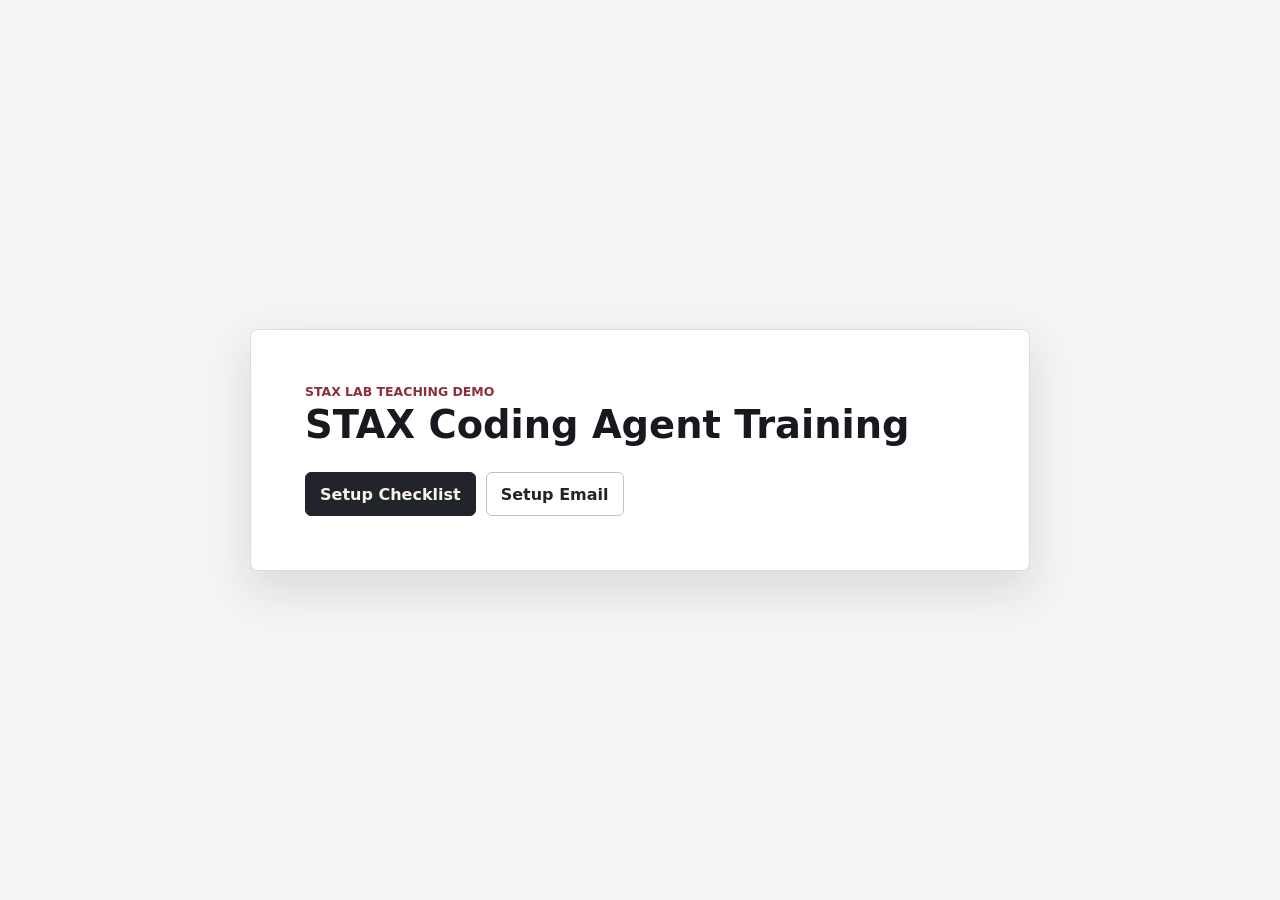
==== docs/index.html @ 01aca0a4 "Update STAX training guide workflow" ====
<!doctype html>
<html lang="en">
  <head>
    <meta charset="utf-8">
    <meta name="viewport" content="width=device-width, initial-scale=1">
    <title>STAX Coding Agent Training</title>
    <link rel="icon" href="data:,">
    <link rel="stylesheet" href="styles.css?v=20260525-setup-page">
  </head>
  <body class="welcome-page">
    <main class="welcome-shell">
      <section class="welcome-panel" aria-labelledby="welcomeTitle">
        <p class="eyebrow">STAX Lab teaching demo</p>
        <h1 id="welcomeTitle">STAX Coding Agent Training</h1>
        <div class="welcome-actions" aria-label="Training links">
          <a class="action-button primary" href="setup.html">Setup Checklist</a>
          <a class="action-button" href="session_invitation_email.md">Setup Email</a>
        </div>
      </section>
    </main>
  </body>
</html>
---- docs/styles.css ----
:root {
  --ink: #17191f;
  --muted: #606975;
  --paper: #f4f5f2;
  --surface: #ffffff;
  --line: #d9ded7;
  --nav: #22242b;
  --nav-ink: #f8f3e7;
  --burgundy: #8a2f3c;
  --teal: #1e6f72;
  --gold: #b9802e;
  --blue: #315f86;
  --shadow: 0 18px 46px rgba(23, 25, 31, 0.12);
  --soft-shadow: 0 10px 30px rgba(23, 25, 31, 0.08);
}

* {
  box-sizing: border-box;
}

body {
  margin: 0;
  min-height: 100vh;
  color: var(--ink);
  background: var(--paper);
  font-family: Inter, ui-sans-serif, system-ui, -apple-system, BlinkMacSystemFont, "Segoe UI", sans-serif;
}

.welcome-page {
  display: grid;
  min-height: 100vh;
  place-items: center;
}

.welcome-shell {
  width: min(780px, calc(100% - 40px));
}

.welcome-panel {
  padding: clamp(28px, 5vw, 54px);
  border: 1px solid var(--line);
  border-radius: 8px;
  background: var(--surface);
  box-shadow: var(--shadow);
}

.welcome-actions {
  display: flex;
  flex-wrap: wrap;
  gap: 10px;
  margin-top: 28px;
}

.action-button {
  display: inline-flex;
  align-items: center;
  justify-content: center;
  min-height: 44px;
  padding: 10px 14px;
  border: 1px solid #b7c7bd;
  border-radius: 6px;
  color: var(--nav);
  background: #ffffff;
  font-weight: 800;
  text-decoration: none;
}

.action-button:hover,
.action-button:focus-visible {
  border-color: var(--burgundy);
  color: var(--burgundy);
  outline: none;
}

.action-button.primary {
  border-color: var(--nav);
  color: var(--nav-ink);
  background: var(--nav);
}

.action-button.primary:hover,
.action-button.primary:focus-visible {
  border-color: var(--burgundy);
  background: var(--burgundy);
  color: #ffffff;
}

.topbar {
  padding: 26px max(20px, calc((100vw - 1180px) / 2)) 22px;
  border-bottom: 1px solid var(--line);
  background:
    linear-gradient(135deg, rgba(138, 47, 60, 0.08), rgba(30, 111, 114, 0.07)),
    #ffffff;
}

.eyebrow {
  margin: 0 0 6px;
  color: var(--burgundy);
  font-size: 0.78rem;
  font-weight: 800;
  text-transform: uppercase;
}

h1,
h2,
h3,
p {
  margin-top: 0;
}

h1 {
  margin-bottom: 7px;
  font-size: clamp(1.75rem, 3vw, 2.75rem);
  line-height: 1.04;
}

h2 {
  margin-bottom: 16px;
  font-size: clamp(1.45rem, 2.4vw, 2.2rem);
}

h3 {
  margin-bottom: 12px;
  font-size: 0.95rem;
}

code {
  display: inline-block;
  max-width: 100%;
  overflow-wrap: anywhere;
  padding: 8px 10px;
  border: 1px solid #cbd3cf;
  border-radius: 6px;
  background: #fbfbf8;
  color: #122338;
  font-family: "SFMono-Regular", Consolas, "Liberation Mono", monospace;
  font-size: 0.86rem;
}

.layout {
  display: grid;
  grid-template-columns: 300px minmax(0, 1fr);
  gap: 22px;
  width: min(1180px, calc(100% - 32px));
  margin: 22px auto 36px;
}

.module-nav,
.module-panel {
  border: 1px solid var(--line);
  border-radius: 8px;
  background: var(--surface);
  box-shadow: var(--soft-shadow);
}

.module-nav {
  align-self: start;
  overflow: hidden;
}

.nav-heading {
  display: flex;
  align-items: center;
  justify-content: space-between;
  padding: 14px 16px;
  color: var(--nav-ink);
  background: var(--nav);
  font-weight: 800;
}

.module-buttons {
  display: grid;
  gap: 1px;
  background: var(--line);
}

.module-button {
  display: grid;
  grid-template-columns: 30px minmax(0, 1fr);
  gap: 10px;
  width: 100%;
  min-height: 54px;
  padding: 13px 15px;
  border: 0;
  background: #ffffff;
  color: var(--ink);
  text-align: left;
  cursor: pointer;
}

.module-button:hover,
.module-button:focus-visible {
  background: #f8f1f2;
  outline: none;
}

.module-button.active {
  background: #f7eef0;
  box-shadow: inset 4px 0 0 var(--burgundy);
}

.module-index {
  display: inline-grid;
  place-items: center;
  width: 28px;
  height: 28px;
  border-radius: 999px;
  color: #ffffff;
  background: var(--blue);
  font-size: 0.78rem;
  font-weight: 800;
}

.module-button.done .module-index {
  background: var(--teal);
}

.module-name {
  display: block;
  overflow-wrap: anywhere;
  font-weight: 800;
  line-height: 1.2;
}

.module-step {
  display: block;
  margin-top: 4px;
  color: var(--muted);
  font-size: 0.82rem;
}

.module-panel {
  min-height: 690px;
  padding: clamp(18px, 3vw, 34px);
}

.module-meta {
  display: flex;
  align-items: center;
  margin-bottom: 12px;
  color: var(--muted);
  font-size: 0.9rem;
  font-weight: 700;
}

.tag {
  padding: 5px 10px;
  border-radius: 999px;
  color: #ffffff;
  background: var(--teal);
  font-size: 0.78rem;
  text-transform: uppercase;
}

.module-body {
  display: grid;
  gap: 12px;
  max-width: 850px;
  color: #273440;
  line-height: 1.58;
}

.module-body p {
  margin-bottom: 0;
}

.command-band,
.prompt-band,
.checklist-band,
.substep-band {
  margin-top: 22px;
  padding-top: 18px;
  border-top: 1px solid var(--line);
}

.substep-list {
  display: grid;
  gap: 16px;
}

.substep-card {
  display: grid;
  grid-template-columns: 58px minmax(0, 1fr);
  gap: 16px;
  padding: 18px;
  border: 1px solid #d7ddd8;
  border-radius: 8px;
  background:
    linear-gradient(180deg, rgba(255, 255, 255, 0.96), rgba(251, 251, 248, 0.96)),
    #ffffff;
  box-shadow: 0 1px 0 rgba(23, 25, 31, 0.04);
}

.substep-card-with-image .substep-image {
  width: calc(100% + 74px);
  margin-left: -74px;
}

.substep-number {
  display: inline-grid;
  place-items: center;
  width: 46px;
  height: 32px;
  border-radius: 999px;
  color: #ffffff;
  background: var(--blue);
  font-size: 0.84rem;
  font-weight: 800;
}

.substep-card-complete {
  border-color: #b7c7bd;
  background:
    linear-gradient(180deg, rgba(247, 252, 249, 0.98), rgba(251, 251, 248, 0.96)),
    #ffffff;
}

.substep-title-row {
  display: flex;
  align-items: flex-start;
  justify-content: space-between;
  gap: 14px;
}

.substep-card h4 {
  margin: 0;
  font-size: 1.08rem;
}

.substep-check {
  display: inline-flex;
  flex: 0 0 auto;
  align-items: center;
  gap: 7px;
  min-height: 32px;
  padding: 5px 9px;
  border: 1px solid #b7c7bd;
  border-radius: 6px;
  color: #273440;
  background: #ffffff;
  font-size: 0.78rem;
  font-weight: 800;
  cursor: pointer;
}

.substep-check input {
  width: 17px;
  height: 17px;
  margin: 0;
  accent-color: var(--teal);
}

.substep-card-complete .substep-number {
  background: var(--teal);
}

.substep-card-complete h4 {
  color: var(--teal);
}

.substep-card p {
  margin: 0;
  color: #273440;
  line-height: 1.48;
}

.substep-content {
  display: grid;
  gap: 12px;
}

.substep-image {
  margin: 4px 0 0;
  overflow: hidden;
  border: 1px solid #d8e0dc;
  border-radius: 8px;
  background: #f8faf9;
}

.substep-image img {
  display: block;
  width: 100%;
  height: auto;
}

.substep-image figcaption {
  padding: 10px 12px;
  border-top: 1px solid #d8e0dc;
  color: #3c4752;
  background: #ffffff;
  font-size: 0.82rem;
  line-height: 1.4;
}

.substep-material {
  display: grid;
  gap: 4px;
  padding: 12px;
  border: 1px solid #d9e1dc;
  border-radius: 8px;
  background: #f4faf7;
  color: #233139;
  line-height: 1.45;
}

.substep-label {
  color: var(--teal);
  font-size: 0.76rem;
  font-weight: 800;
  text-transform: uppercase;
}

.substep-prompt {
  display: grid;
  grid-template-columns: minmax(0, 1fr) auto;
  align-items: end;
  gap: 10px;
  padding: 12px;
  border: 1px solid #ead9b8;
  border-radius: 8px;
  background: #fffaf0;
}

.substep-prompt-copy {
  display: grid;
  gap: 6px;
}

.substep-links {
  display: flex;
  flex-wrap: wrap;
  gap: 8px;
}

.command-row,
.prompt-row {
  display: grid;
  grid-template-columns: minmax(0, 1fr) auto;
  align-items: center;
  gap: 10px;
  margin-bottom: 10px;
}

.copy-button {
  min-width: 104px;
  min-height: 36px;
  border: 1px solid #b7c7bd;
  border-radius: 6px;
  background: #ffffff;
  color: var(--nav);
  font-weight: 800;
  cursor: pointer;
}

.copy-button:hover,
.copy-button:focus-visible {
  border-color: var(--burgundy);
  color: var(--burgundy);
  outline: none;
}

.prompt-text {
  padding: 12px;
  border-left: 4px solid var(--gold);
  border-radius: 6px;
  background: #fff8ea;
  overflow-wrap: anywhere;
  line-height: 1.45;
}

.check-item {
  display: grid;
  grid-template-columns: auto minmax(0, 1fr) auto;
  align-items: flex-start;
  gap: 10px;
  margin-bottom: 10px;
  line-height: 1.42;
}

.check-item input {
  width: 18px;
  height: 18px;
  margin-top: 1px;
  accent-color: var(--teal);
}

.guide-button {
  display: inline-flex;
  align-items: center;
  justify-content: center;
  min-height: 32px;
  padding: 6px 10px;
  border: 1px solid #b7c7bd;
  border-radius: 6px;
  color: var(--nav);
  background: #ffffff;
  font-size: 0.78rem;
  font-weight: 800;
  text-decoration: none;
  white-space: nowrap;
}

.guide-button:hover,
.guide-button:focus-visible {
  border-color: var(--burgundy);
  color: var(--burgundy);
  outline: none;
}

.empty-state {
  color: var(--muted);
  font-style: italic;
}

.setup-page {
  background: var(--paper);
}

.setup-shell {
  width: min(920px, calc(100% - 32px));
  margin: 0 auto;
  padding: 28px 0 46px;
}

.setup-header {
  padding: 24px;
  border: 1px solid var(--line);
  border-radius: 8px;
  background: var(--surface);
  box-shadow: var(--shadow);
}

.back-link {
  display: inline-flex;
  margin-bottom: 18px;
  color: var(--burgundy);
  font-weight: 800;
  text-decoration: none;
}

.back-link:hover,
.back-link:focus-visible {
  text-decoration: underline;
  outline: none;
}

.setup-intro {
  max-width: 760px;
  margin-bottom: 0;
  color: #273440;
  line-height: 1.55;
}

.setup-content {
  display: grid;
  gap: 18px;
  margin-top: 18px;
}

.setup-section {
  padding: 22px 24px;
  border: 1px solid var(--line);
  border-radius: 8px;
  background: var(--surface);
}

.setup-section h2 {
  margin-bottom: 10px;
  font-size: clamp(1.25rem, 2vw, 1.65rem);
}

.setup-section h3 {
  margin-top: 18px;
}

.step-list {
  margin: 0;
  padding-left: 1.25rem;
  line-height: 1.58;
}

.step-list li {
  margin-bottom: 9px;
}

.plain-list {
  margin: 0;
  padding-left: 1.15rem;
  line-height: 1.55;
}

.plain-list li {
  margin-bottom: 8px;
}

.command-list {
  display: grid;
  gap: 8px;
  margin: 12px 0;
}

.success-box,
.help-box {
  margin: 14px 0 0;
  padding: 14px;
  border-left: 4px solid var(--teal);
  border-radius: 6px;
  background: #f2faf7;
  line-height: 1.5;
}

.help-box {
  border-left-color: var(--gold);
  background: #fff8ea;
}

.link-row {
  display: flex;
  flex-wrap: wrap;
  gap: 10px;
  margin-top: 14px;
}

.link-button {
  display: inline-flex;
  align-items: center;
  justify-content: center;
  min-height: 40px;
  padding: 9px 12px;
  border: 1px solid #b7c7bd;
  border-radius: 6px;
  color: var(--nav);
  background: #ffffff;
  font-weight: 800;
  text-decoration: none;
}

.link-button:hover,
.link-button:focus-visible {
  border-color: var(--burgundy);
  color: var(--burgundy);
  outline: none;
}

@media (max-width: 880px) {
  .layout {
    grid-template-columns: 1fr;
  }

  .module-nav {
    position: static;
  }
}

@media (max-width: 560px) {
  .substep-card {
    grid-template-columns: 1fr;
    padding: 16px;
  }

  .substep-title-row {
    align-items: flex-start;
  }

  .substep-card-with-image .substep-image {
    width: 100%;
    margin-left: 0;
  }

  .substep-number {
    width: fit-content;
    min-width: 46px;
    padding: 0 10px;
  }

  .substep-prompt {
    grid-template-columns: 1fr;
    align-items: stretch;
  }

  .substep-prompt .copy-button {
    justify-self: start;
  }

  .check-item {
    grid-template-columns: auto minmax(0, 1fr);
  }

  .guide-button {
    grid-column: 2;
    justify-self: start;
  }
}
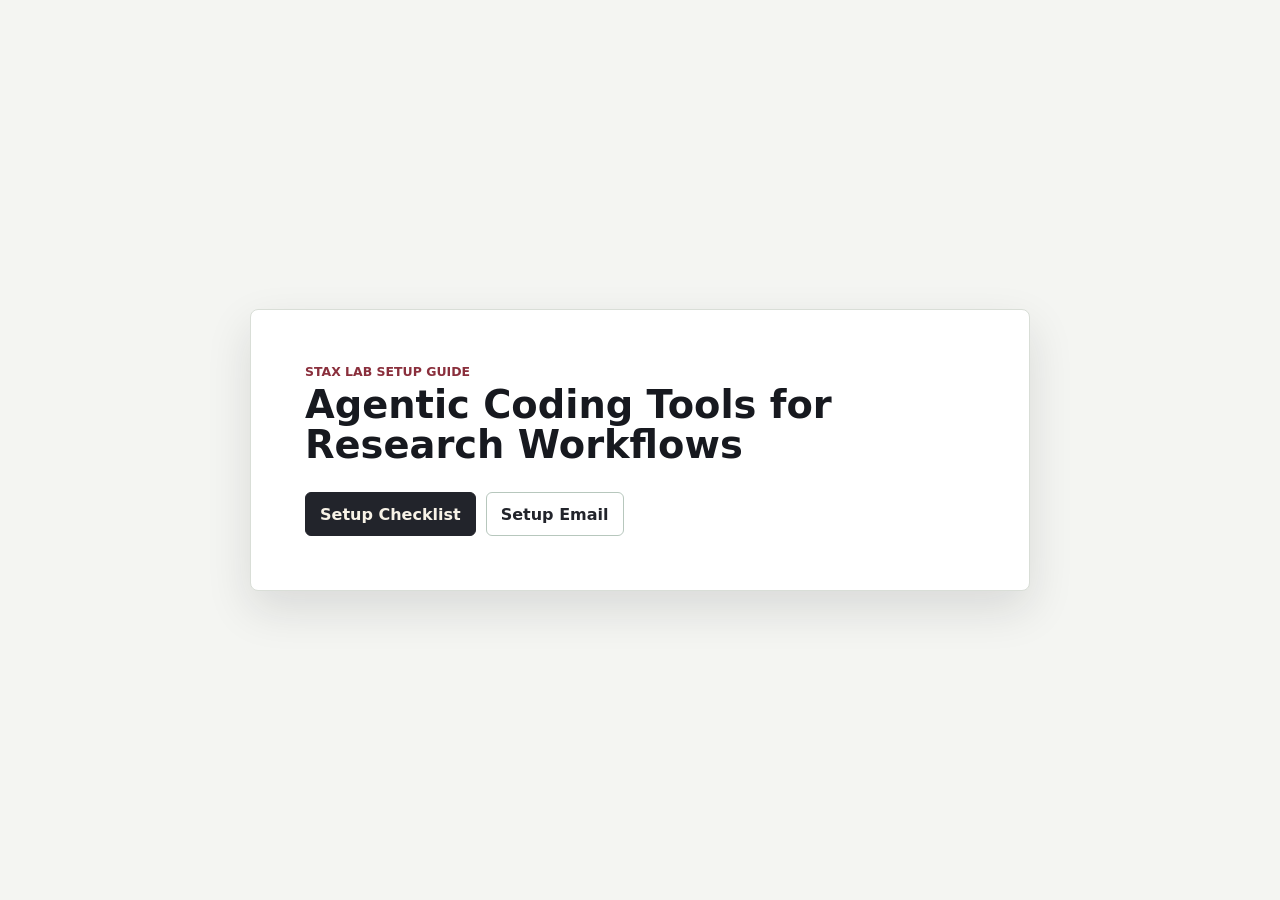
==== commit 807b463d: "Update guide title" ====
--- a/docs/index.html
+++ b/docs/index.html
@@ -3,15 +3,15 @@
   <head>
     <meta charset="utf-8">
     <meta name="viewport" content="width=device-width, initial-scale=1">
-    <title>STAX Coding Agent Training</title>
+    <title>STAX Lab Setup Guide | Agentic Coding Tools for Research Workflows</title>
     <link rel="icon" href="data:,">
     <link rel="stylesheet" href="styles.css?v=20260525-setup-page">
   </head>
   <body class="welcome-page">
     <main class="welcome-shell">
       <section class="welcome-panel" aria-labelledby="welcomeTitle">
-        <p class="eyebrow">STAX Lab teaching demo</p>
-        <h1 id="welcomeTitle">STAX Coding Agent Training</h1>
+        <p class="eyebrow">STAX Lab Setup Guide</p>
+        <h1 id="welcomeTitle">Agentic Coding Tools for Research Workflows</h1>
         <div class="welcome-actions" aria-label="Training links">
           <a class="action-button primary" href="setup.html">Setup Checklist</a>
           <a class="action-button" href="session_invitation_email.md">Setup Email</a>
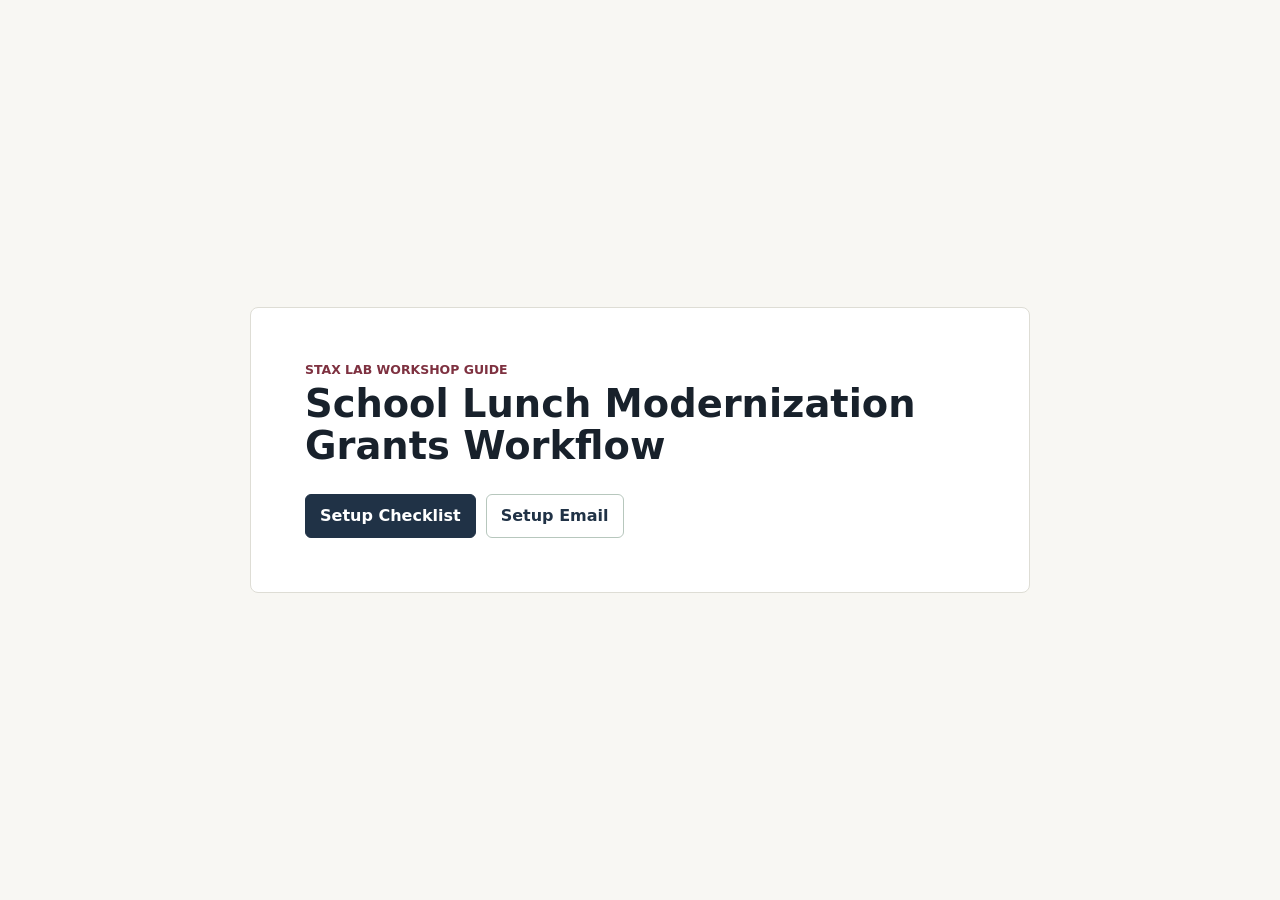
==== commit d1122b4e: "Revamp workshop for school lunch workflow" ====
--- a/docs/index.html
+++ b/docs/index.html
@@ -3,15 +3,15 @@
   <head>
     <meta charset="utf-8">
     <meta name="viewport" content="width=device-width, initial-scale=1">
-    <title>STAX Lab Setup Guide | Agentic Coding Tools for Research Workflows</title>
+    <title>School Lunch Modernization Grants Workflow | STAX Lab</title>
     <link rel="icon" href="data:,">
-    <link rel="stylesheet" href="styles.css?v=20260525-setup-page">
+    <link rel="stylesheet" href="styles.css?v=20260527-module-recaps">
   </head>
   <body class="welcome-page">
     <main class="welcome-shell">
       <section class="welcome-panel" aria-labelledby="welcomeTitle">
-        <p class="eyebrow">STAX Lab Setup Guide</p>
-        <h1 id="welcomeTitle">Agentic Coding Tools for Research Workflows</h1>
+        <p class="eyebrow">STAX Lab Workshop Guide</p>
+        <h1 id="welcomeTitle">School Lunch Modernization Grants Workflow</h1>
         <div class="welcome-actions" aria-label="Training links">
           <a class="action-button primary" href="setup.html">Setup Checklist</a>
           <a class="action-button" href="session_invitation_email.md">Setup Email</a>
--- a/docs/styles.css
+++ b/docs/styles.css
@@ -1,17 +1,23 @@
 :root {
-  --ink: #17191f;
-  --muted: #606975;
-  --paper: #f4f5f2;
+  --ink: #18212b;
+  --muted: #65717d;
+  --paper: #f8f7f3;
   --surface: #ffffff;
-  --line: #d9ded7;
-  --nav: #22242b;
-  --nav-ink: #f8f3e7;
-  --burgundy: #8a2f3c;
-  --teal: #1e6f72;
+  --soft: #f1f5f2;
+  --line: #deddd5;
+  --line-strong: #c6c9c1;
+  --nav: #203246;
+  --nav-ink: #ffffff;
+  --burgundy: #7e3140;
+  --teal: #245f75;
+  --teal-soft: #eaf3f4;
   --gold: #b9802e;
-  --blue: #315f86;
-  --shadow: 0 18px 46px rgba(23, 25, 31, 0.12);
-  --soft-shadow: 0 10px 30px rgba(23, 25, 31, 0.08);
+  --prompt: #fff9eb;
+  --prompt-line: #e7d3a8;
+  --blue: #245f75;
+  --shadow: 0 10px 26px rgba(25, 31, 38, 0.08);
+  --float-shadow: 0 14px 34px rgba(25, 31, 38, 0.07);
+  --soft-shadow: none;
 }
 
 * {
@@ -41,7 +47,7 @@
   border: 1px solid var(--line);
   border-radius: 8px;
   background: var(--surface);
-  box-shadow: var(--shadow);
+  box-shadow: none;
 }
 
 .welcome-actions {
@@ -86,11 +92,14 @@
 }
 
 .topbar {
-  padding: 26px max(20px, calc((100vw - 1180px) / 2)) 22px;
+  padding: 28px 0 20px;
   border-bottom: 1px solid var(--line);
-  background:
-    linear-gradient(135deg, rgba(138, 47, 60, 0.08), rgba(30, 111, 114, 0.07)),
-    #ffffff;
+  background: transparent;
+}
+
+.title-block {
+  width: min(820px, calc(100% - 32px));
+  margin: 0 auto;
 }
 
 .eyebrow {
@@ -109,9 +118,10 @@
 }
 
 h1 {
+  max-width: 760px;
   margin-bottom: 7px;
   font-size: clamp(1.75rem, 3vw, 2.75rem);
-  line-height: 1.04;
+  line-height: 1.08;
 }
 
 h2 {
@@ -124,95 +134,119 @@
   font-size: 0.95rem;
 }
 
+.code-ref,
 code {
   display: inline-block;
   max-width: 100%;
   overflow-wrap: anywhere;
-  padding: 8px 10px;
+  padding: 2px 6px;
   border: 1px solid #cbd3cf;
-  border-radius: 6px;
-  background: #fbfbf8;
+  border-radius: 5px;
+  background: #f7f9f8;
   color: #122338;
-  font-family: "SFMono-Regular", Consolas, "Liberation Mono", monospace;
-  font-size: 0.86rem;
+  font-family: ui-monospace, SFMono-Regular, Menlo, Monaco, Consolas, "Liberation Mono", monospace;
+  font-size: 0.92em;
+  line-height: 1.35;
+  vertical-align: baseline;
+}
+
+.command-list code {
+  display: block;
+  padding: 10px 12px;
+  white-space: pre-wrap;
 }
 
 .layout {
   display: grid;
-  grid-template-columns: 300px minmax(0, 1fr);
+  grid-template-columns: minmax(0, 1fr);
   gap: 22px;
-  width: min(1180px, calc(100% - 32px));
-  margin: 22px auto 36px;
+  width: min(820px, calc(100% - 32px));
+  margin: 20px auto 52px;
 }
 
 .module-nav,
 .module-panel {
-  border: 1px solid var(--line);
+  background: transparent;
+}
+
+.module-nav {
+  position: fixed;
+  top: 118px;
+  left: max(24px, calc(50% - 720px));
+  z-index: 20;
+  width: 238px;
+  max-height: calc(100vh - 142px);
+  align-self: start;
+  overflow-y: auto;
+  padding: 13px;
+  border: 1px solid rgba(198, 201, 193, 0.9);
   border-radius: 8px;
-  background: var(--surface);
-  box-shadow: var(--soft-shadow);
-}
-
-.module-nav {
-  align-self: start;
-  overflow: hidden;
+  background: rgba(255, 255, 255, 0.96);
+  box-shadow: var(--float-shadow);
 }
 
 .nav-heading {
   display: flex;
   align-items: center;
   justify-content: space-between;
-  padding: 14px 16px;
-  color: var(--nav-ink);
-  background: var(--nav);
+  padding: 0 0 9px;
+  color: var(--muted);
   font-weight: 800;
+  text-transform: uppercase;
+  font-size: 0.78rem;
 }
 
 .module-buttons {
   display: grid;
-  gap: 1px;
-  background: var(--line);
+  gap: 5px;
 }
 
 .module-button {
-  display: grid;
-  grid-template-columns: 30px minmax(0, 1fr);
-  gap: 10px;
+  position: relative;
+  display: flex;
+  align-items: center;
+  gap: 9px;
   width: 100%;
-  min-height: 54px;
-  padding: 13px 15px;
-  border: 0;
-  background: #ffffff;
-  color: var(--ink);
+  min-height: 40px;
+  padding: 8px 9px;
+  border: 1px solid transparent;
+  border-radius: 6px;
+  background: transparent;
+  color: var(--nav);
   text-align: left;
   cursor: pointer;
+  font-weight: 800;
 }
 
 .module-button:hover,
 .module-button:focus-visible {
-  background: #f8f1f2;
+  border-color: #cbd9d8;
+  color: var(--teal);
+  background: #f8faf8;
   outline: none;
 }
 
 .module-button.active {
-  background: #f7eef0;
-  box-shadow: inset 4px 0 0 var(--burgundy);
+  border-color: var(--teal);
+  color: var(--teal);
+  background: var(--teal-soft);
 }
 
 .module-index {
   display: inline-grid;
+  flex: 0 0 auto;
+  width: 24px;
+  height: 24px;
   place-items: center;
-  width: 28px;
-  height: 28px;
+  border: 1px solid currentColor;
   border-radius: 999px;
-  color: #ffffff;
-  background: var(--blue);
-  font-size: 0.78rem;
+  color: inherit;
+  font-size: 0.82rem;
   font-weight: 800;
 }
 
 .module-button.done .module-index {
-  background: var(--teal);
+  color: inherit;
 }
 
 .module-name {
@@ -220,44 +254,44 @@
   overflow-wrap: anywhere;
   font-weight: 800;
   line-height: 1.2;
+  font-size: 0.84rem;
 }
 
 .module-step {
-  display: block;
-  margin-top: 4px;
-  color: var(--muted);
-  font-size: 0.82rem;
+  display: none;
 }
 
 .module-panel {
-  min-height: 690px;
-  padding: clamp(18px, 3vw, 34px);
+  min-height: 0;
+  padding: 0;
 }
 
 .module-meta {
   display: flex;
   align-items: center;
-  margin-bottom: 12px;
+  margin-bottom: 7px;
   color: var(--muted);
-  font-size: 0.9rem;
+  font-size: 0.78rem;
   font-weight: 700;
+  text-transform: uppercase;
 }
 
 .tag {
-  padding: 5px 10px;
-  border-radius: 999px;
-  color: #ffffff;
-  background: var(--teal);
+  padding: 0;
+  color: var(--burgundy);
+  background: transparent;
   font-size: 0.78rem;
   text-transform: uppercase;
 }
 
 .module-body {
   display: grid;
-  gap: 12px;
-  max-width: 850px;
-  color: #273440;
-  line-height: 1.58;
+  gap: 8px;
+  margin: 16px 0 8px;
+  padding: 14px 16px;
+  border-left: 4px solid var(--teal);
+  color: #263848;
+  line-height: 1.5;
 }
 
 .module-body p {
@@ -266,53 +300,432 @@
 
 .command-band,
 .prompt-band,
-.checklist-band,
+.recap-band,
+.context-band,
 .substep-band {
-  margin-top: 22px;
-  padding-top: 18px;
+  margin-top: 18px;
+  padding-top: 16px;
   border-top: 1px solid var(--line);
 }
 
+.command-band h3,
+.prompt-band h3,
+.recap-band h3,
+.context-band h3,
+.substep-band h3 {
+  margin: 0 0 8px;
+  color: #263848;
+  font-size: 0.84rem;
+  font-weight: 900;
+  text-transform: uppercase;
+}
+
+.context-blocks {
+  display: grid;
+  gap: 16px;
+}
+
+.context-slideshow-band {
+  padding-top: 14px;
+}
+
+.context-slide-deck {
+  display: grid;
+  gap: 12px;
+}
+
+.context-slide-stage {
+  display: grid;
+  gap: 18px;
+  min-height: 380px;
+  padding: clamp(18px, 3vw, 26px);
+  border: 1px solid var(--line);
+  border-radius: 8px;
+  background: #ffffff;
+}
+
+.context-slide-header {
+  display: grid;
+  gap: 8px;
+  max-width: 680px;
+}
+
+.context-slide-kicker {
+  color: var(--burgundy);
+  font-size: 0.76rem;
+  font-weight: 900;
+  text-transform: uppercase;
+}
+
+.context-slide-header h4 {
+  margin: 0;
+  color: #18212b;
+  font-size: clamp(1.45rem, 2.5vw, 2rem);
+  line-height: 1.08;
+}
+
+.context-slide-header p {
+  margin: 0;
+  color: #334252;
+  font-size: 1rem;
+  line-height: 1.48;
+}
+
+.context-slide-content {
+  display: grid;
+  align-content: start;
+  gap: 14px;
+}
+
+.context-slide-controls {
+  display: grid;
+  grid-template-columns: 44px minmax(0, 1fr) 44px;
+  align-items: center;
+  gap: 12px;
+}
+
+.slide-arrow {
+  display: inline-grid;
+  width: 44px;
+  height: 44px;
+  place-items: center;
+  border: 1px solid #b7c7bd;
+  border-radius: 999px;
+  color: var(--nav);
+  background: #ffffff;
+  font-size: 1.25rem;
+  font-weight: 900;
+  cursor: pointer;
+}
+
+.slide-arrow:hover,
+.slide-arrow:focus-visible {
+  border-color: var(--burgundy);
+  color: var(--burgundy);
+  outline: none;
+}
+
+.slide-arrow:disabled {
+  border-color: var(--line);
+  color: #a7afb5;
+  cursor: default;
+}
+
+.context-slide-dots {
+  display: flex;
+  flex-wrap: wrap;
+  justify-content: center;
+  gap: 8px;
+}
+
+.context-slide-dot {
+  width: 10px;
+  height: 10px;
+  padding: 0;
+  border: 1px solid var(--line-strong);
+  border-radius: 999px;
+  background: #ffffff;
+  cursor: pointer;
+}
+
+.context-slide-dot[aria-current="step"] {
+  border-color: var(--teal);
+  background: var(--teal);
+}
+
+.context-slide-dot:hover,
+.context-slide-dot:focus-visible {
+  border-color: var(--burgundy);
+  outline: none;
+}
+
+.context-block {
+  display: grid;
+  gap: 12px;
+  min-width: 0;
+}
+
+.substep-context-block {
+  margin-top: 16px;
+}
+
+.context-block h4 {
+  margin: 0;
+  color: #263848;
+  font-size: clamp(1.1rem, 1.7vw, 1.38rem);
+  line-height: 1.2;
+}
+
+.context-stat-grid,
+.context-card-grid,
+.context-download-grid {
+  display: grid;
+  grid-template-columns: repeat(2, minmax(0, 1fr));
+  gap: 10px;
+}
+
+.context-stat-card,
+.context-card,
+.context-download-card {
+  padding: 14px;
+  border: 1px solid var(--line);
+  border-radius: 8px;
+  background: #ffffff;
+}
+
+.context-stat-card,
+.context-download-card {
+  display: grid;
+  gap: 6px;
+  min-width: 0;
+}
+
+.context-stat-label {
+  color: var(--teal);
+  font-size: 0.76rem;
+  font-weight: 900;
+  text-transform: uppercase;
+}
+
+.context-stat-card strong {
+  display: block;
+  color: #18212b;
+  font-size: clamp(1.55rem, 3vw, 2.35rem);
+  line-height: 1;
+}
+
+.context-stat-card span:last-child,
+.context-card p,
+.context-download-card p,
+.context-figure figcaption {
+  margin: 0;
+  color: #334252;
+  font-size: 0.92rem;
+  line-height: 1.45;
+}
+
+.context-table {
+  width: 100%;
+  border-collapse: collapse;
+  overflow: hidden;
+  border: 1px solid var(--line);
+  border-radius: 8px;
+  background: #ffffff;
+}
+
+.context-table th,
+.context-table td {
+  padding: 11px 12px;
+  border-bottom: 1px solid var(--line);
+  text-align: left;
+  vertical-align: top;
+  line-height: 1.42;
+}
+
+.context-table th {
+  color: var(--teal);
+  background: #f3f8f7;
+  font-size: 0.76rem;
+  font-weight: 900;
+  text-transform: uppercase;
+}
+
+.context-table tr:last-child td {
+  border-bottom: 0;
+}
+
+.context-figure {
+  margin: 0;
+  overflow: hidden;
+  border: 1px solid var(--line);
+  border-radius: 8px;
+  background: #ffffff;
+}
+
+.context-figure img {
+  display: block;
+  width: 100%;
+  height: auto;
+}
+
+.context-figure figcaption {
+  padding: 11px 13px;
+  border-top: 1px solid var(--line);
+  background: #fbfbf8;
+}
+
+.context-collapsible {
+  display: grid;
+  gap: 14px;
+}
+
+.context-collapsible-trigger {
+  width: fit-content;
+  list-style: none;
+  cursor: pointer;
+}
+
+.context-collapsible-trigger::-webkit-details-marker {
+  display: none;
+}
+
+.context-collapsible-trigger::after {
+  content: " +";
+}
+
+.context-collapsible[open] > .context-collapsible-trigger::after {
+  content: " -";
+}
+
+.context-collapsible-content {
+  display: grid;
+  gap: 14px;
+}
+
+.context-email {
+  display: grid;
+  gap: 14px;
+  min-width: 0;
+  padding: 18px;
+  border: 1px solid var(--line);
+  border-radius: 8px;
+  background: #ffffff;
+}
+
+.context-email-header {
+  display: grid;
+  gap: 8px;
+}
+
+.context-email-header h4 {
+  margin: 0;
+  color: #18212b;
+  font-size: clamp(1.15rem, 1.9vw, 1.45rem);
+  line-height: 1.18;
+}
+
+.context-email-meta {
+  display: grid;
+  gap: 6px;
+  margin: 0;
+  padding: 0;
+  color: #334252;
+}
+
+.context-email-meta div {
+  display: grid;
+  grid-template-columns: 82px minmax(0, 1fr);
+  gap: 10px;
+  min-width: 0;
+}
+
+.context-email-meta dt {
+  color: var(--muted);
+  font-size: 0.78rem;
+  font-weight: 900;
+  text-transform: uppercase;
+}
+
+.context-email-meta dd {
+  min-width: 0;
+  margin: 0;
+  overflow-wrap: anywhere;
+}
+
+.context-email-body {
+  display: grid;
+  gap: 10px;
+  padding: 14px 0 0;
+  border-top: 1px solid var(--line);
+}
+
+.context-email-body p {
+  margin: 0;
+  color: #334252;
+  font-size: 0.95rem;
+  line-height: 1.52;
+}
+
+.context-email-actions {
+  display: flex;
+  flex-wrap: wrap;
+  gap: 8px;
+}
+
 .substep-list {
   display: grid;
-  gap: 16px;
+  gap: 0;
+  min-width: 0;
+}
+
+.checklist-list {
+  gap: 10px;
 }
 
 .substep-card {
-  display: grid;
-  grid-template-columns: 58px minmax(0, 1fr);
-  gap: 16px;
-  padding: 18px;
-  border: 1px solid #d7ddd8;
+  position: relative;
+  min-width: 0;
+  padding: 26px 0;
+  border-bottom: 1px solid var(--line);
   border-radius: 8px;
-  background:
-    linear-gradient(180deg, rgba(255, 255, 255, 0.96), rgba(251, 251, 248, 0.96)),
-    #ffffff;
-  box-shadow: 0 1px 0 rgba(23, 25, 31, 0.04);
-}
-
-.substep-card-with-image .substep-image {
-  width: calc(100% + 74px);
-  margin-left: -74px;
+  background: transparent;
+  transition:
+    opacity 160ms ease,
+    background-color 160ms ease;
+}
+
+.substep-card:last-child {
+  border-bottom: 0;
+}
+
+.substep-list.is-focusing .substep-card {
+  opacity: 0.72;
+}
+
+.substep-list.is-focusing .substep-card.is-active,
+.substep-list.is-focusing .substep-card:hover,
+.substep-list.is-focusing .substep-card:focus-within {
+  opacity: 1;
+}
+
+.substep-list.is-focusing .substep-card.is-active {
+  background: rgba(36, 95, 117, 0.045);
+}
+
+.substep-list.is-focusing .substep-card.is-active::before {
+  content: "";
+  position: absolute;
+  top: 18px;
+  bottom: 18px;
+  left: -14px;
+  width: 3px;
+  border-radius: 999px;
+  background: rgba(36, 95, 117, 0.5);
+}
+
+.checklist-list.is-focusing .substep-card,
+.checklist-list.is-focusing .substep-card.is-active {
+  opacity: 1;
+}
+
+.checklist-list.is-focusing .substep-card.is-active {
+  background: #ffffff;
+}
+
+.checklist-list.is-focusing .substep-card.is-active::before {
+  content: none;
 }
 
 .substep-number {
-  display: inline-grid;
-  place-items: center;
-  width: 46px;
-  height: 32px;
-  border-radius: 999px;
-  color: #ffffff;
-  background: var(--blue);
-  font-size: 0.84rem;
-  font-weight: 800;
+  display: block;
+  margin-bottom: 7px;
+  color: var(--teal);
+  font-size: 0.82rem;
+  font-weight: 900;
 }
 
 .substep-card-complete {
-  border-color: #b7c7bd;
-  background:
-    linear-gradient(180deg, rgba(247, 252, 249, 0.98), rgba(251, 251, 248, 0.96)),
-    #ffffff;
+  background: rgba(36, 95, 117, 0.035);
 }
 
 .substep-title-row {
@@ -323,8 +736,57 @@
 }
 
 .substep-card h4 {
-  margin: 0;
-  font-size: 1.08rem;
+  margin: 0 0 12px;
+  font-size: clamp(1.22rem, 2vw, 1.58rem);
+  line-height: 1.16;
+}
+
+.checklist-card {
+  padding: 15px 16px;
+  border: 1px solid var(--line);
+  border-radius: 8px;
+  background: #ffffff;
+  transition: background-color 160ms ease, border-color 160ms ease;
+}
+
+.checklist-card:last-child {
+  border-bottom: 1px solid var(--line);
+}
+
+.checklist-card.substep-card-complete {
+  border-color: #b7cfc6;
+  background: #f5faf7;
+}
+
+.checklist-content {
+  display: grid;
+  grid-template-columns: 24px minmax(0, 1fr);
+  gap: 9px 12px;
+}
+
+.checklist-title-row {
+  display: contents;
+}
+
+.checklist-title-copy {
+  min-width: 0;
+}
+
+.checklist-card .substep-number {
+  margin: 0 0 2px;
+  color: var(--muted);
+  font-size: 0.78rem;
+}
+
+.checklist-card h4 {
+  margin: 0;
+  font-size: 1.04rem;
+  line-height: 1.25;
+}
+
+.checklist-card p {
+  grid-column: 2;
+  padding-left: 0;
 }
 
 .substep-check {
@@ -343,6 +805,32 @@
   cursor: pointer;
 }
 
+.checklist-card .substep-check {
+  grid-column: 1;
+  width: 24px;
+  min-height: 24px;
+  margin-top: 3px;
+  padding: 0;
+  border: 0;
+  background: transparent;
+}
+
+.checklist-card .substep-check span {
+  position: absolute;
+  width: 1px;
+  height: 1px;
+  overflow: hidden;
+  clip: rect(0, 0, 0, 0);
+  white-space: nowrap;
+}
+
+.checklist-card .substep-links,
+.checklist-card .substep-prompt,
+.checklist-card .substep-reference,
+.checklist-card .substep-material {
+  grid-column: 2;
+}
+
 .substep-check input {
   width: 17px;
   height: 17px;
@@ -351,7 +839,7 @@
 }
 
 .substep-card-complete .substep-number {
-  background: var(--teal);
+  color: var(--teal);
 }
 
 .substep-card-complete h4 {
@@ -360,8 +848,22 @@
 
 .substep-card p {
   margin: 0;
-  color: #273440;
-  line-height: 1.48;
+  color: #334252;
+  font-size: 0.96rem;
+  line-height: 1.5;
+}
+
+.substep-intro {
+  color: #263848;
+  font-size: 1rem;
+  line-height: 1.55;
+}
+
+.substep-action strong {
+  color: var(--teal);
+  font-size: 0.84rem;
+  font-weight: 900;
+  text-transform: uppercase;
 }
 
 .substep-content {
@@ -370,10 +872,10 @@
 }
 
 .substep-image {
-  margin: 4px 0 0;
+  margin: 0;
   overflow: hidden;
-  border: 1px solid #d8e0dc;
-  border-radius: 8px;
+  border-top: 1px solid var(--line);
+  border-radius: 0 0 8px 8px;
   background: #f8faf9;
 }
 
@@ -385,7 +887,7 @@
 
 .substep-image figcaption {
   padding: 10px 12px;
-  border-top: 1px solid #d8e0dc;
+  border-top: 1px solid var(--line);
   color: #3c4752;
   background: #ffffff;
   font-size: 0.82rem;
@@ -395,12 +897,21 @@
 .substep-material {
   display: grid;
   gap: 4px;
-  padding: 12px;
-  border: 1px solid #d9e1dc;
-  border-radius: 8px;
-  background: #f4faf7;
+  min-width: 0;
+  margin-top: 10px;
   color: #233139;
   line-height: 1.45;
+}
+
+.substep-material span {
+  min-width: 0;
+  overflow-wrap: anywhere;
+}
+
+.substep-note {
+  margin: 14px 0 0;
+  color: #233139;
+  line-height: 1.55;
 }
 
 .substep-label {
@@ -412,38 +923,64 @@
 
 .substep-prompt {
   display: grid;
-  grid-template-columns: minmax(0, 1fr) auto;
-  align-items: end;
-  gap: 10px;
-  padding: 12px;
-  border: 1px solid #ead9b8;
+  grid-template-columns: 1fr;
+  margin-top: 14px;
+  border: 1px solid var(--prompt-line);
   border-radius: 8px;
-  background: #fffaf0;
+  background: var(--prompt);
 }
 
 .substep-prompt-copy {
   display: grid;
-  gap: 6px;
+  gap: 0;
+}
+
+.substep-prompt-head,
+.prompt-row-head {
+  display: flex;
+  align-items: center;
+  justify-content: space-between;
+  gap: 12px;
+  padding: 10px 12px;
+  border-bottom: 1px solid rgba(185, 141, 66, 0.28);
 }
 
 .substep-links {
   display: flex;
   flex-wrap: wrap;
   gap: 8px;
+  min-width: 0;
+}
+
+.substep-reference {
+  margin-top: 12px;
+  border: 1px solid var(--line);
+  border-radius: 8px;
+  background: var(--surface);
+}
+
+.substep-reference summary {
+  padding: 11px 13px;
+  color: #334252;
+  font-size: 0.9rem;
+  font-weight: 800;
+  cursor: pointer;
 }
 
 .command-row,
 .prompt-row {
   display: grid;
-  grid-template-columns: minmax(0, 1fr) auto;
-  align-items: center;
-  gap: 10px;
+  grid-template-columns: 1fr;
   margin-bottom: 10px;
+  border: 1px solid var(--prompt-line);
+  border-radius: 8px;
+  background: var(--prompt);
 }
 
 .copy-button {
-  min-width: 104px;
-  min-height: 36px;
+  min-width: 0;
+  min-height: 34px;
+  padding: 7px 11px;
   border: 1px solid #b7c7bd;
   border-radius: 6px;
   background: #ffffff;
@@ -460,28 +997,68 @@
 }
 
 .prompt-text {
-  padding: 12px;
-  border-left: 4px solid var(--gold);
-  border-radius: 6px;
-  background: #fff8ea;
+  margin: 0;
+  padding: 13px 14px;
+  border: 0;
+  border-radius: 0;
+  background: transparent;
   overflow-wrap: anywhere;
-  line-height: 1.45;
-}
-
-.check-item {
-  display: grid;
-  grid-template-columns: auto minmax(0, 1fr) auto;
-  align-items: flex-start;
-  gap: 10px;
-  margin-bottom: 10px;
-  line-height: 1.42;
-}
-
-.check-item input {
-  width: 18px;
-  height: 18px;
-  margin-top: 1px;
-  accent-color: var(--teal);
+  white-space: pre-wrap;
+  color: #1e2935;
+  font-family: "SFMono-Regular", Consolas, "Liberation Mono", monospace;
+  font-size: 0.84rem;
+  line-height: 1.48;
+}
+
+.recap-intro {
+  max-width: 720px;
+  margin: 0 0 14px;
+  color: #334252;
+  line-height: 1.5;
+}
+
+.recap-item {
+  display: grid;
+  gap: 7px;
+  max-width: 780px;
+  padding: 14px 0;
+  border-top: 1px solid var(--line);
+}
+
+.recap-item:first-of-type {
+  border-top: 0;
+  padding-top: 0;
+}
+
+.recap-step {
+  color: var(--teal);
+  font-size: 0.76rem;
+  font-weight: 900;
+  text-transform: uppercase;
+}
+
+.recap-item h4 {
+  margin: 0;
+  color: #18212b;
+  font-size: clamp(1.05rem, 1.7vw, 1.25rem);
+  line-height: 1.2;
+}
+
+.recap-item p {
+  margin: 0;
+  color: #334252;
+  line-height: 1.48;
+}
+
+.recap-item strong {
+  color: #263848;
+}
+
+.sequence-note {
+  max-width: 720px;
+  margin: 12px 0 0;
+  color: #334252;
+  line-height: 1.5;
 }
 
 .guide-button {
@@ -512,6 +1089,16 @@
   font-style: italic;
 }
 
+@media (prefers-reduced-motion: reduce) {
+  html {
+    scroll-behavior: auto;
+  }
+
+  .substep-card {
+    transition: none;
+  }
+}
+
 .setup-page {
   background: var(--paper);
 }
@@ -642,52 +1229,89 @@
   outline: none;
 }
 
-@media (max-width: 880px) {
-  .layout {
-    grid-template-columns: 1fr;
-  }
-
+@media (max-width: 1320px) {
   .module-nav {
     position: static;
+    width: auto;
+    max-height: none;
+    overflow: visible;
+    padding: 0;
+    border: 0;
+    border-radius: 0;
+    background: transparent;
+    box-shadow: none;
+  }
+
+  .module-buttons {
+    display: flex;
+    flex-wrap: wrap;
+    gap: 8px;
+  }
+
+  .module-button {
+    width: auto;
+    min-height: 36px;
+    padding: 7px 11px;
+    border-color: var(--line-strong);
+    background: #ffffff;
+  }
+
+  .module-index {
+    width: auto;
+    height: auto;
+    border: 0;
+    border-radius: 0;
   }
 }
 
 @media (max-width: 560px) {
-  .substep-card {
-    grid-template-columns: 1fr;
-    padding: 16px;
+  .layout,
+  .title-block,
+  .welcome-shell,
+  .setup-shell {
+    width: min(100% - 24px, 820px);
   }
 
   .substep-title-row {
     align-items: flex-start;
   }
 
-  .substep-card-with-image .substep-image {
+  .context-stat-grid,
+  .context-card-grid,
+  .context-download-grid {
+    grid-template-columns: 1fr;
+  }
+
+  .context-slide-stage {
+    min-height: 0;
+  }
+
+  .context-slide-controls {
+    grid-template-columns: 40px minmax(0, 1fr) 40px;
+    gap: 8px;
+  }
+
+  .slide-arrow {
+    width: 40px;
+    height: 40px;
+  }
+
+  .context-table {
+    display: block;
+    overflow-x: auto;
+  }
+
+  .substep-prompt-head,
+  .prompt-row-head {
+    align-items: flex-start;
+    flex-direction: column;
+  }
+
+  .copy-button,
+  .action-button,
+  .guide-button,
+  .link-button {
     width: 100%;
-    margin-left: 0;
-  }
-
-  .substep-number {
-    width: fit-content;
-    min-width: 46px;
-    padding: 0 10px;
-  }
-
-  .substep-prompt {
-    grid-template-columns: 1fr;
-    align-items: stretch;
-  }
-
-  .substep-prompt .copy-button {
-    justify-self: start;
-  }
-
-  .check-item {
-    grid-template-columns: auto minmax(0, 1fr);
-  }
-
-  .guide-button {
-    grid-column: 2;
-    justify-self: start;
-  }
-}
+  }
+
+}
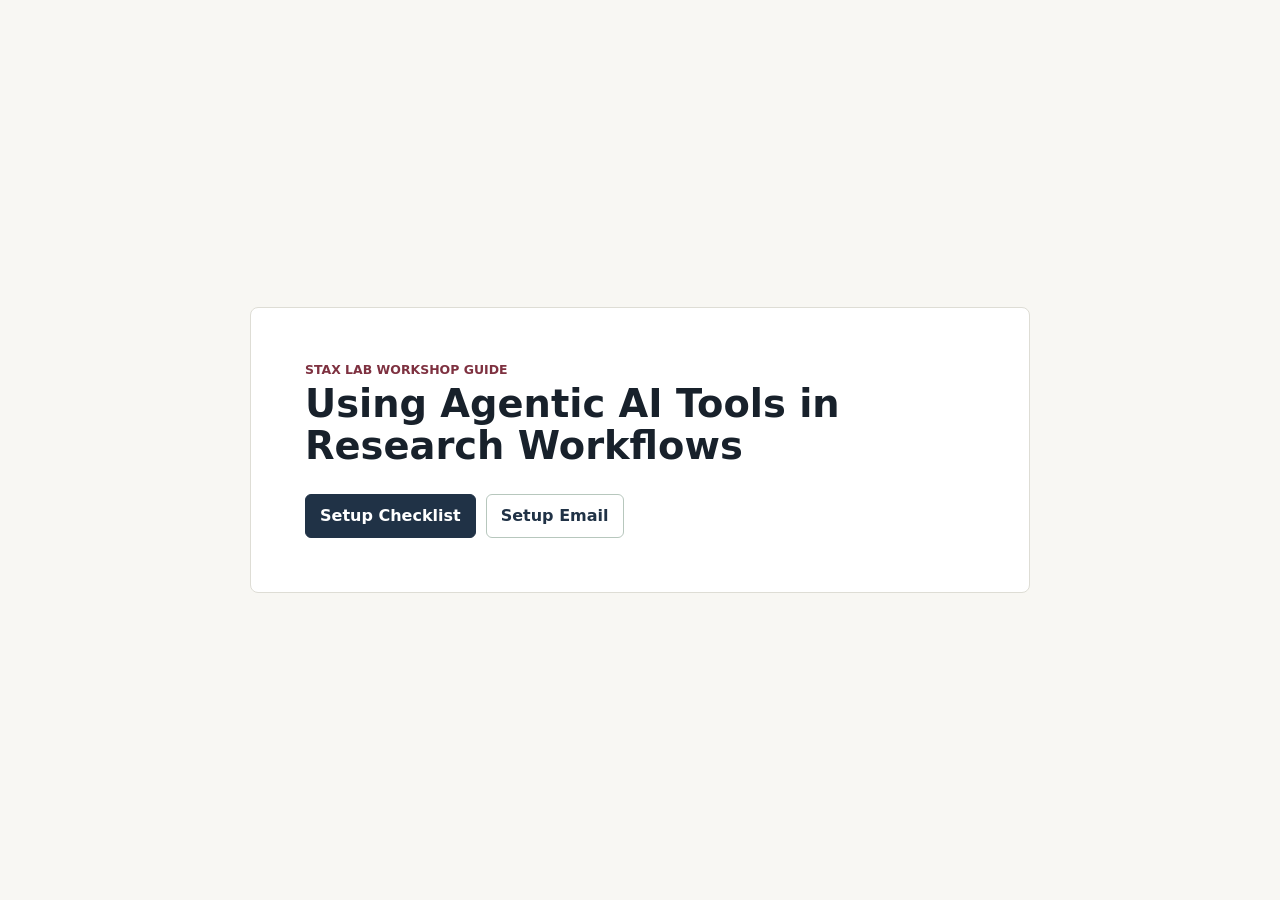
==== commit 720af3f9: "Restore broad workshop title" ====
--- a/docs/index.html
+++ b/docs/index.html
@@ -3,7 +3,7 @@
   <head>
     <meta charset="utf-8">
     <meta name="viewport" content="width=device-width, initial-scale=1">
-    <title>School Lunch Modernization Grants Workflow | STAX Lab</title>
+    <title>Using Agentic AI Tools in Research Workflows | STAX Lab</title>
     <link rel="icon" href="data:,">
     <link rel="stylesheet" href="styles.css?v=20260527-module-recaps">
   </head>
@@ -11,7 +11,7 @@
     <main class="welcome-shell">
       <section class="welcome-panel" aria-labelledby="welcomeTitle">
         <p class="eyebrow">STAX Lab Workshop Guide</p>
-        <h1 id="welcomeTitle">School Lunch Modernization Grants Workflow</h1>
+        <h1 id="welcomeTitle">Using Agentic AI Tools in Research Workflows</h1>
         <div class="welcome-actions" aria-label="Training links">
           <a class="action-button primary" href="setup.html">Setup Checklist</a>
           <a class="action-button" href="session_invitation_email.md">Setup Email</a>
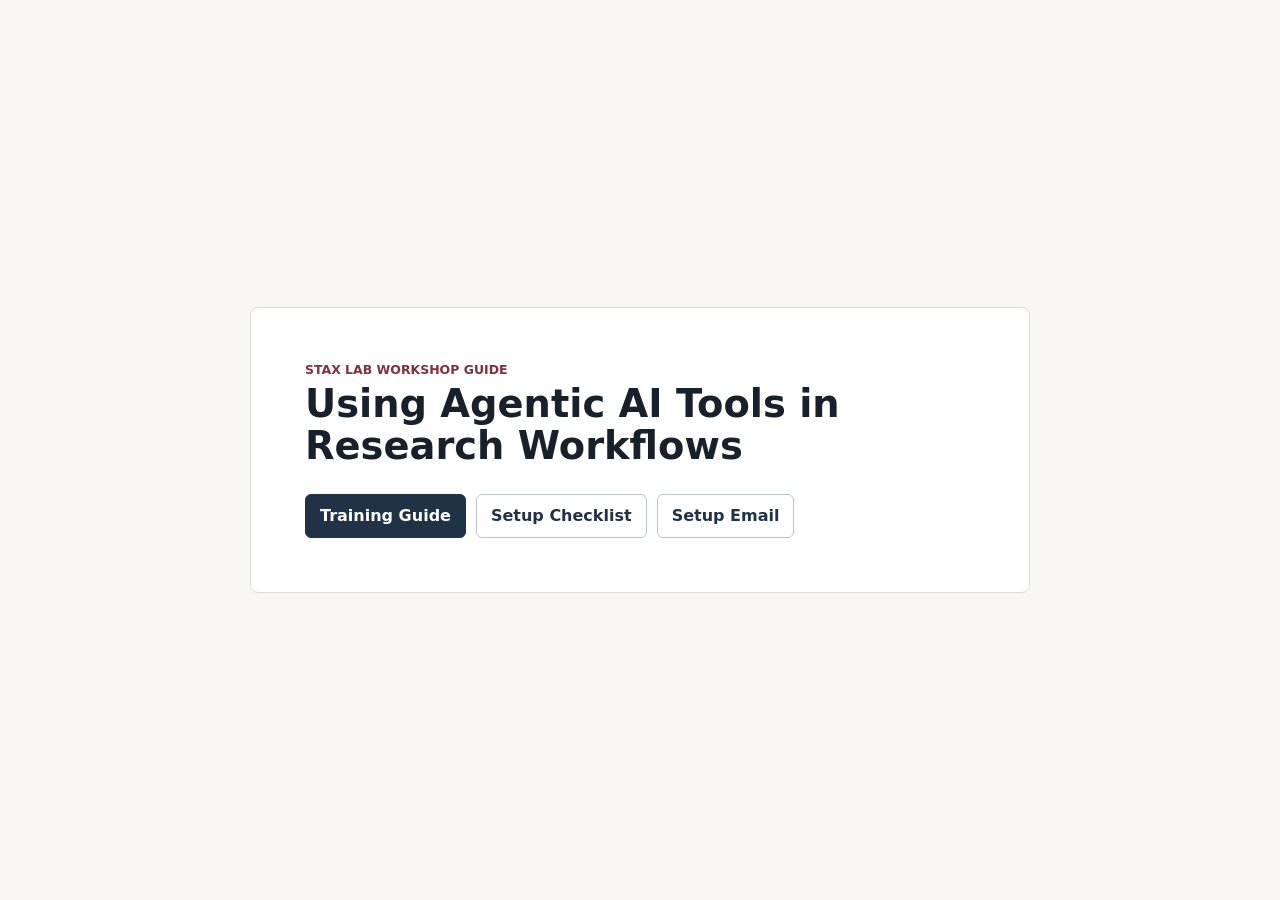
==== commit c44c30a7: "Revise guide causal spec lab" ====
--- a/docs/index.html
+++ b/docs/index.html
@@ -5,7 +5,7 @@
     <meta name="viewport" content="width=device-width, initial-scale=1">
     <title>Using Agentic AI Tools in Research Workflows | STAX Lab</title>
     <link rel="icon" href="data:,">
-    <link rel="stylesheet" href="styles.css?v=20260527-module-recaps">
+    <link rel="stylesheet" href="styles.css?v=20260527-recap-prose">
   </head>
   <body class="welcome-page">
     <main class="welcome-shell">
@@ -13,7 +13,8 @@
         <p class="eyebrow">STAX Lab Workshop Guide</p>
         <h1 id="welcomeTitle">Using Agentic AI Tools in Research Workflows</h1>
         <div class="welcome-actions" aria-label="Training links">
-          <a class="action-button primary" href="setup.html">Setup Checklist</a>
+          <a class="action-button primary" href="guide.html">Training Guide</a>
+          <a class="action-button" href="setup.html">Setup Checklist</a>
           <a class="action-button" href="session_invitation_email.md">Setup Email</a>
         </div>
       </section>
--- a/docs/styles.css
+++ b/docs/styles.css
@@ -1017,43 +1017,6 @@
   line-height: 1.5;
 }
 
-.recap-item {
-  display: grid;
-  gap: 7px;
-  max-width: 780px;
-  padding: 14px 0;
-  border-top: 1px solid var(--line);
-}
-
-.recap-item:first-of-type {
-  border-top: 0;
-  padding-top: 0;
-}
-
-.recap-step {
-  color: var(--teal);
-  font-size: 0.76rem;
-  font-weight: 900;
-  text-transform: uppercase;
-}
-
-.recap-item h4 {
-  margin: 0;
-  color: #18212b;
-  font-size: clamp(1.05rem, 1.7vw, 1.25rem);
-  line-height: 1.2;
-}
-
-.recap-item p {
-  margin: 0;
-  color: #334252;
-  line-height: 1.48;
-}
-
-.recap-item strong {
-  color: #263848;
-}
-
 .sequence-note {
   max-width: 720px;
   margin: 12px 0 0;
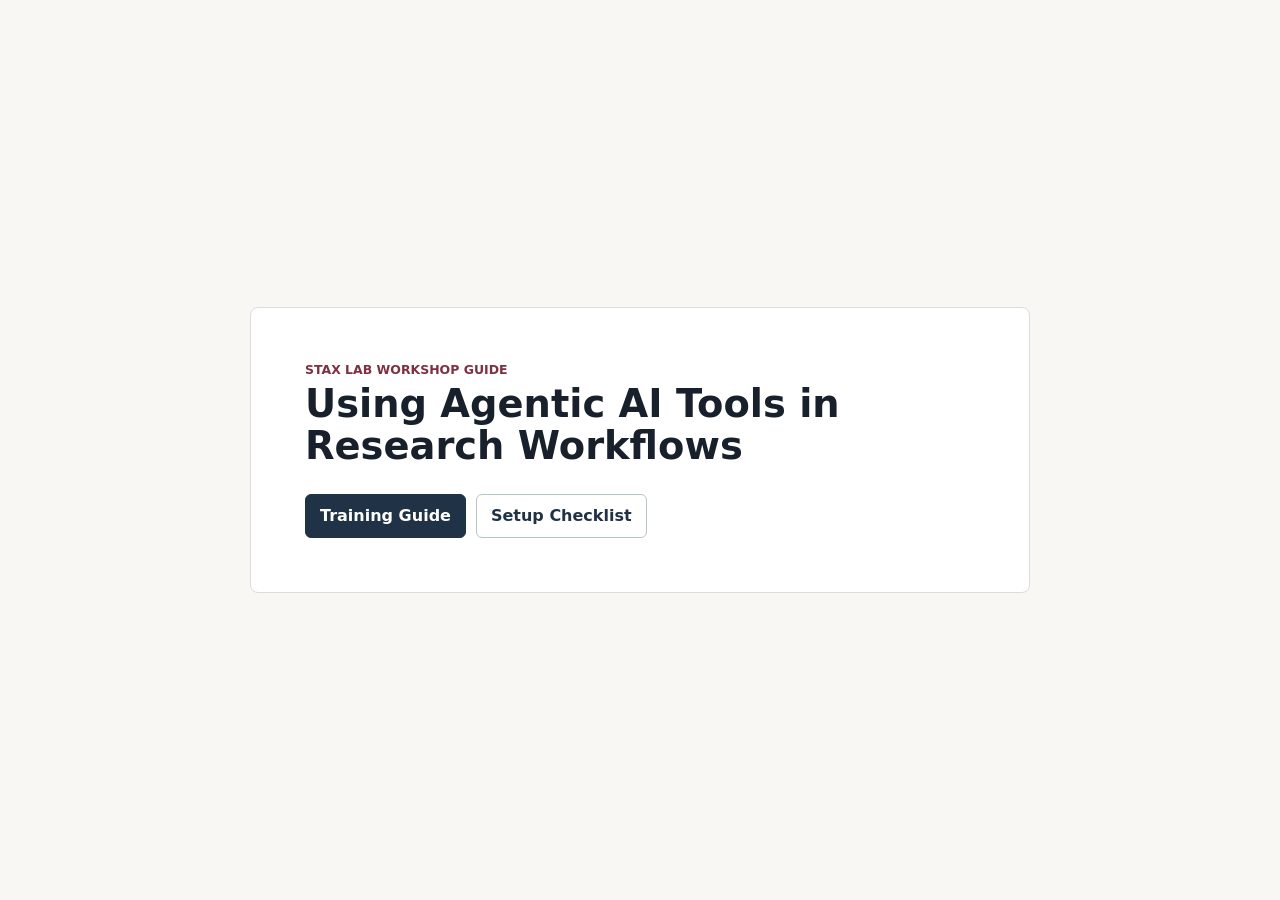
==== commit 3f3b6507: "Remove setup email landing button" ====
--- a/docs/index.html
+++ b/docs/index.html
@@ -15,7 +15,6 @@
         <div class="welcome-actions" aria-label="Training links">
           <a class="action-button primary" href="guide.html">Training Guide</a>
           <a class="action-button" href="setup.html">Setup Checklist</a>
-          <a class="action-button" href="session_invitation_email.md">Setup Email</a>
         </div>
       </section>
     </main>
